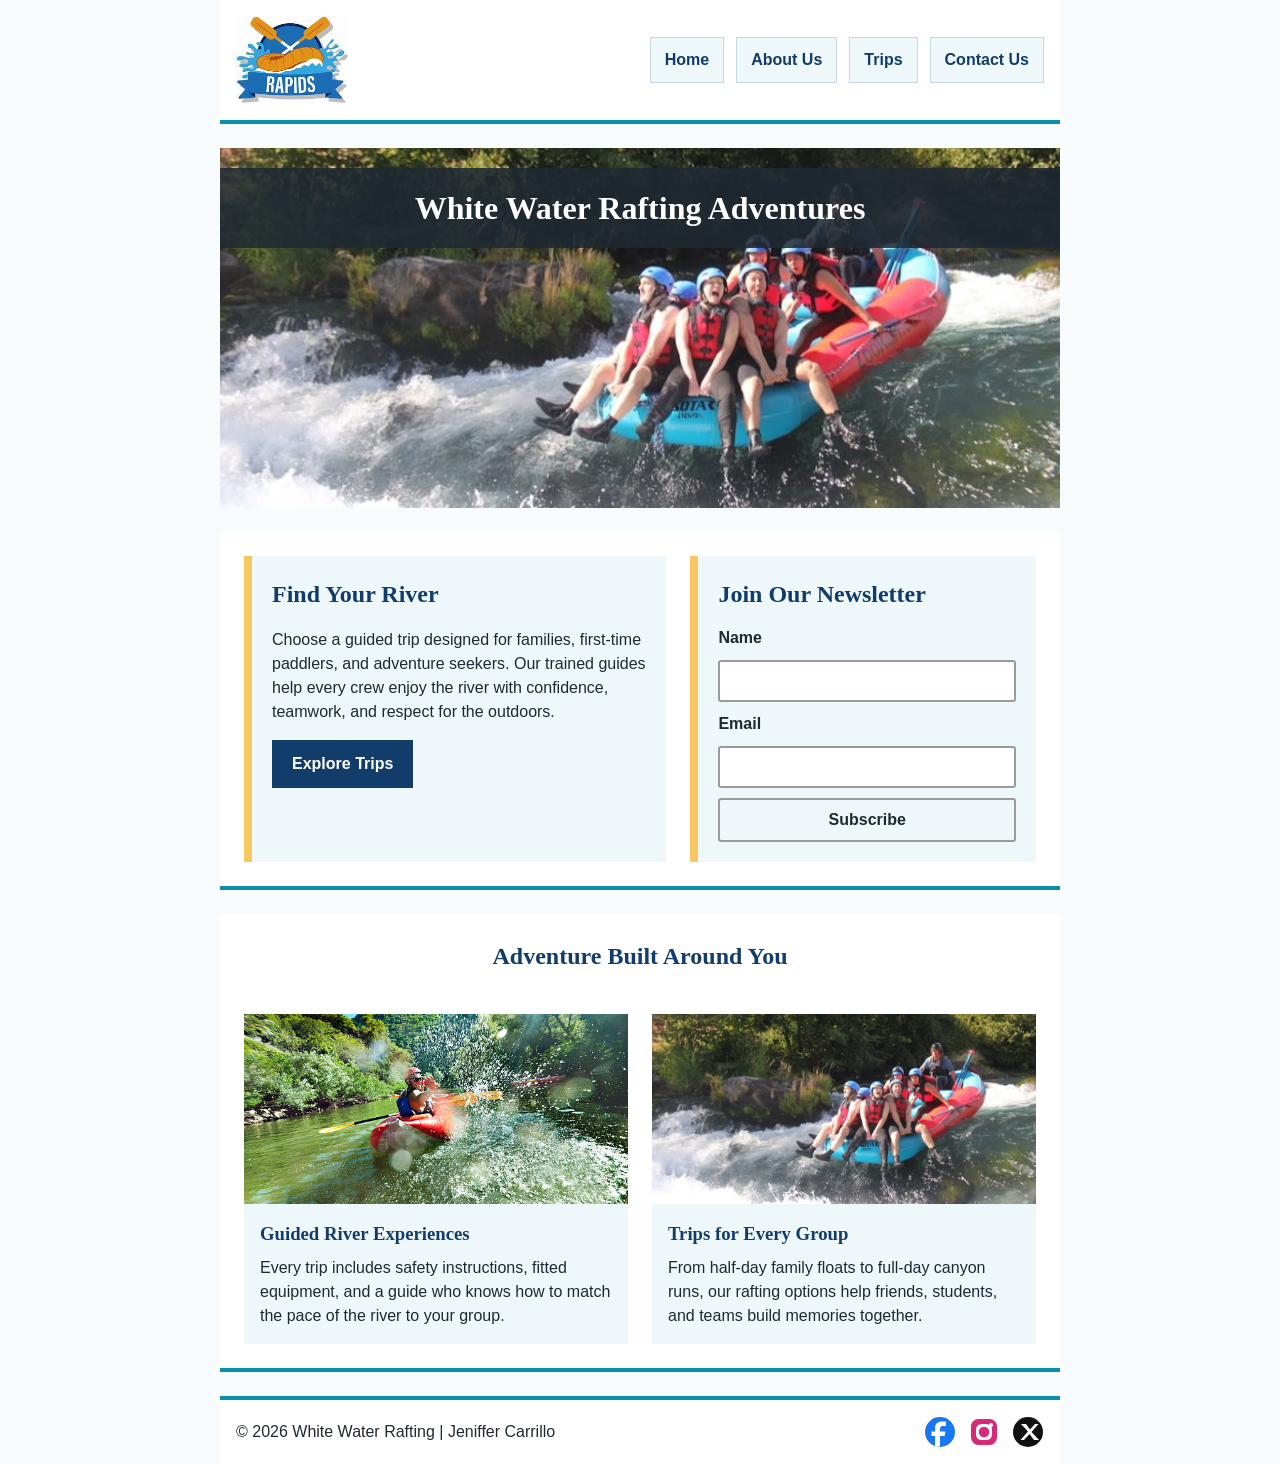
==== wwr/index.html @ c0d981f0 "Add rafting home and trips pages" ====
<!DOCTYPE html>
<html lang="en-US">

<head>
  <meta charset="UTF-8">
  <meta name="viewport" content="width=device-width, initial-scale=1.0">
  <meta name="description"
    content="Plan a whitewater rafting adventure with safe guides, scenic rivers, trip options, and outdoor experiences for every group.">
  <meta name="author" content="Jeniffer Carrillo">
  <title>Home | White Water Rafting</title>
  <link rel="stylesheet" href="styles/rafting.css">
</head>

<body>
  <header>
    <img src="images/rapids-logo.jpeg" alt="Rapids rafting logo">
    <nav>
      <ul>
        <li><a href="index.html">Home</a></li>
        <li><a href="about.html">About Us</a></li>
        <li><a href="trips.html">Trips</a></li>
        <li><a href="contact.html">Contact Us</a></li>
      </ul>
    </nav>
  </header>
  <main>
    <div class="hero home-hero">
      <img src="images/rafting-hero-unsplash.jpg"
        alt="Rafting team paddling through bright whitewater rapids">
      <h1>White Water Rafting Adventures</h1>
    </div>
    <section class="home-intro">
      <div>
        <h2>Find Your River</h2>
        <p>
          Choose a guided trip designed for families, first-time paddlers, and adventure seekers.
          Our trained guides help every crew enjoy the river with confidence, teamwork, and respect
          for the outdoors.
        </p>
        <a class="cta-link" href="trips.html">Explore Trips</a>
      </div>
      <form class="newsletter">
        <h2>Join Our Newsletter</h2>
        <label for="newsletter-name">Name</label>
        <input type="text" id="newsletter-name" name="newsletter-name" required>

        <label for="newsletter-email">Email</label>
        <input type="email" id="newsletter-email" name="newsletter-email" required>

        <button type="submit">Subscribe</button>
      </form>
    </section>
    <section class="purpose-grid">
      <h2>Adventure Built Around You</h2>
      <article>
        <img src="images/istock-canoe-splashes.jpg"
          alt="Rafting guest splashing through a fast river current">
        <div>
          <h3>Guided River Experiences</h3>
          <p>
            Every trip includes safety instructions, fitted equipment, and a guide who knows how to
            match the pace of the river to your group.
          </p>
        </div>
      </article>
      <article>
        <img src="images/rafting-hero-unsplash.jpg"
          alt="Group of paddlers moving together through whitewater">
        <div>
          <h3>Trips for Every Group</h3>
          <p>
            From half-day family floats to full-day canyon runs, our rafting options help friends,
            students, and teams build memories together.
          </p>
        </div>
      </article>
    </section>
  </main>
  <footer>
    <p>&copy; 2026 White Water Rafting | Jeniffer Carrillo</p>
    <nav class="socialmedia">
      <a href="https://facebook.com">
        <img src="images/facebook.svg" alt="Facebook">
      </a>
      <a href="https://instagram.com">
        <img src="images/instagram.svg" alt="Instagram">
      </a>
      <a href="https://x.com">
        <img src="images/x-social-media-icon.svg" alt="X">
      </a>
    </nav>
  </footer>
</body>

</html>
---- wwr/styles/rafting.css ----
:root {
  --primary-color: #123c69;
  --secondary-color: #0b8fab;
  --accent1-color: #1f2933;
  --accent2-color: #f6c85f;
  --heading-font: Georgia, "Times New Roman", serif;
  --body-font: Arial, Helvetica, sans-serif;
}

* {
  margin: 0;
  padding: 0;
  box-sizing: border-box;
}

body {
  font-family: var(--body-font);
  color: var(--accent1-color);
  line-height: 1.5;
  background-color: #f8fbfc;
}

header,
main,
footer {
  width: 840px;
  margin: 0 auto;
}

header {
  display: grid;
  grid-template-columns: 140px 1fr;
  align-items: center;
  gap: 24px;
  padding: 16px;
  background-color: #fff;
  border-bottom: 4px solid var(--secondary-color);
}

header img {
  width: 112px;
  height: auto;
  display: block;
}

h1,
h2,
h3 {
  font-family: var(--heading-font);
  color: var(--primary-color);
}

nav ul {
  display: flex;
  justify-content: flex-end;
  gap: 12px;
  list-style: none;
}

nav li {
  flex: 0 1 auto;
}

nav a {
  color: var(--primary-color);
  display: block;
  font-weight: 700;
  text-decoration: none;
  padding: 10px 14px;
  border: 1px solid #c8d8df;
  background-color: #eef7fa;
}

nav a:hover {
  color: #fff;
  background-color: var(--primary-color);
}

.hero {
  position: relative;
  margin-top: 24px;
}

.hero img {
  display: block;
  width: 100%;
  height: 360px;
  object-fit: cover;
}

h1 {
  position: absolute;
  top: 20px;
  width: 100%;
  padding: 16px;
  text-align: center;
  background-color: rgba(31, 41, 51, 0.86);
  color: #fff;
}

.hero article {
  position: absolute;
  left: 32px;
  right: 32px;
  bottom: 28px;
  min-height: 130px;
  padding: 18px;
  background-color: rgba(255, 255, 255, 0.92);
  border-left: 8px solid var(--accent2-color);
  box-shadow: 0 8px 22px rgba(0, 0, 0, 0.28);
}

.hero article img {
  float: right;
  width: 125px;
  height: auto;
  margin: 0 0 12px 16px;
  border: 3px solid #fff;
  box-shadow: 0 4px 12px rgba(0, 0, 0, 0.25);
}

section {
  margin: 24px 0;
  padding: 24px;
  background-color: #fff;
  border-bottom: 4px solid var(--secondary-color);
}

section h2 {
  margin-bottom: 16px;
  text-align: left;
  color: var(--primary-color);
}

.history h2,
.adventures h2 {
  text-align: center;
}

.history-grid {
  display: grid;
  grid-template-columns: 1fr 220px 1fr;
  align-items: center;
  gap: 24px;
}

.history-grid img {
  width: 100%;
  height: auto;
}

.adventure-grid {
  display: grid;
  grid-template-columns: repeat(5, 1fr);
  gap: 12px;
}

.adventure-grid figure {
  margin: 0;
}

.adventure-grid img {
  display: block;
  width: 100%;
  aspect-ratio: 1 / 1;
  object-fit: cover;
}

.adventure-grid figcaption {
  min-height: 48px;
  padding: 8px 4px 0;
  color: var(--primary-color);
  font-size: 0.85rem;
  font-weight: 700;
  text-align: center;
}

.home-intro {
  display: grid;
  grid-template-columns: 1.1fr 0.9fr;
  gap: 24px;
  align-items: stretch;
}

.home-intro > div,
.newsletter {
  padding: 20px;
  background-color: #eef7fa;
  border-left: 8px solid var(--accent2-color);
}

.cta-link {
  display: inline-block;
  margin-top: 16px;
  padding: 12px 20px;
  color: #fff;
  font-weight: 700;
  text-decoration: none;
  background-color: var(--primary-color);
}

.cta-link:hover {
  background-color: #0b2b4d;
}

.newsletter {
  display: grid;
  gap: 10px;
}

.newsletter h2 {
  margin-bottom: 4px;
}

.purpose-grid {
  display: grid;
  grid-template-columns: repeat(2, 1fr);
  gap: 24px;
}

.purpose-grid h2 {
  grid-column: 1 / -1;
  text-align: center;
}

.purpose-grid article,
.trip-grid article {
  background-color: #eef7fa;
}

.purpose-grid img,
.trip-grid img {
  display: block;
  width: 100%;
  height: 190px;
  object-fit: cover;
}

.purpose-grid article div,
.trip-grid article {
  padding: 16px;
}

.purpose-grid h3,
.trip-grid h3 {
  margin-bottom: 8px;
}

.trips-hero article {
  display: grid;
  grid-template-columns: 1fr auto;
  align-items: center;
  gap: 20px;
}

.trips-hero .cta-link {
  margin-top: 0;
  white-space: nowrap;
}

.trip-grid {
  display: grid;
  grid-template-columns: repeat(3, 1fr);
  gap: 18px;
}

.trip-grid article {
  display: grid;
  grid-template-rows: auto auto 1fr;
  padding: 0;
}

.trip-grid h3,
.trip-grid p {
  padding: 0 14px;
}

.trip-grid h3 {
  padding-top: 14px;
}

.trip-grid p {
  padding-bottom: 16px;
}

table {
  width: 100%;
  border-collapse: collapse;
}

caption {
  caption-side: bottom;
  padding-top: 8px;
  font-size: 0.9rem;
}

th,
td {
  padding: 12px;
  text-align: left;
  border: 1px solid #c8d8df;
}

th {
  color: #fff;
  background-color: var(--primary-color);
}

tbody tr:nth-child(even) {
  background-color: #eef7fa;
}

.contact-page h1 {
  position: static;
  margin: 22px 0 0;
  padding: 0;
  color: var(--accent1-color);
  font-family: var(--body-font);
  font-size: 2.2rem;
  font-weight: 400;
  text-align: center;
  background-color: transparent;
}

.contact-page section {
  background-color: #fff;
  border: none;
}

.contact-page .employees {
  margin-top: 24px;
  border: 2px solid #9b9b9b;
}

.contact-page section h2 {
  color: var(--accent1-color);
  font-family: var(--body-font);
  font-size: 1.6rem;
  text-align: center;
}

.contact-info h2 {
  position: absolute;
  left: -9999px;
}

.contact-info {
  margin-top: 0;
  padding: 0 6px 18px;
}

.contact-summary {
  display: flex;
  justify-content: center;
  margin-bottom: 26px;
  text-align: center;
}

.contact-details {
  font-size: 1.1rem;
  font-weight: 700;
}

.contact-details p {
  margin: 0;
}

.contact-grid,
.employee-grid {
  display: grid;
  gap: 48px;
}

.contact-grid {
  grid-template-columns: 1fr 1fr;
  align-items: start;
}

.contact-info iframe {
  width: 100%;
  min-height: 350px;
  border: 2px solid #9b9b9b;
}

.employee-grid {
  grid-template-columns: repeat(3, 1fr);
  justify-items: center;
}

.employee-grid figure {
  width: 150px;
  margin: 0;
  text-align: center;
}

.employee-grid img {
  display: block;
  width: 100%;
  aspect-ratio: 1 / 1;
  object-fit: cover;
  background-color: #e5e5e5;
}

.employee-grid figcaption {
  padding-top: 8px;
  color: var(--accent1-color);
  font-weight: 700;
}

form {
  display: grid;
  gap: 10px;
  padding-top: 0;
}

.form-row {
  display: grid;
  grid-template-columns: 90px 1fr;
  align-items: center;
  gap: 16px;
}

label,
legend {
  color: var(--accent1-color);
  font-weight: 700;
}

input,
textarea {
  width: 100%;
  padding: 7px 10px;
  color: var(--accent1-color);
  font: inherit;
  border: 2px solid #9b9b9b;
  border-radius: 3px;
}

textarea {
  resize: vertical;
}

fieldset {
  display: grid;
  grid-template-columns: 90px 1fr;
  gap: 10px 16px;
  padding: 0;
  border: none;
}

fieldset legend {
  float: left;
  width: 90px;
  padding: 0;
}

fieldset label {
  grid-column: 2;
  display: flex;
  align-items: center;
  gap: 10px;
  color: var(--accent1-color);
  font-weight: 400;
}

.checkbox-label {
  display: flex;
  align-items: center;
  gap: 10px;
  font-weight: 400;
}

input[type="radio"],
input[type="checkbox"] {
  width: auto;
}

button {
  width: 100%;
  padding: 8px 24px;
  color: var(--accent1-color);
  font: inherit;
  font-weight: 700;
  background-color: #eef7fa;
  border: 2px solid #9b9b9b;
  border-radius: 3px;
  cursor: pointer;
}

button:hover {
  color: #fff;
  background-color: var(--primary-color);
}

footer {
  display: grid;
  grid-template-columns: 1fr auto;
  align-items: center;
  gap: 24px;
  padding: 16px;
  background-color: #fff;
  border-top: 4px solid var(--secondary-color);
}

footer p {
  margin: 0;
}

.socialmedia {
  display: flex;
  justify-content: flex-end;
  gap: 12px;
}

.socialmedia a {
  text-decoration: none;
  border: none;
  padding: 0;
  background-color: transparent;
}

.socialmedia img {
  display: block;
  width: 32px;
  height: 32px;
}
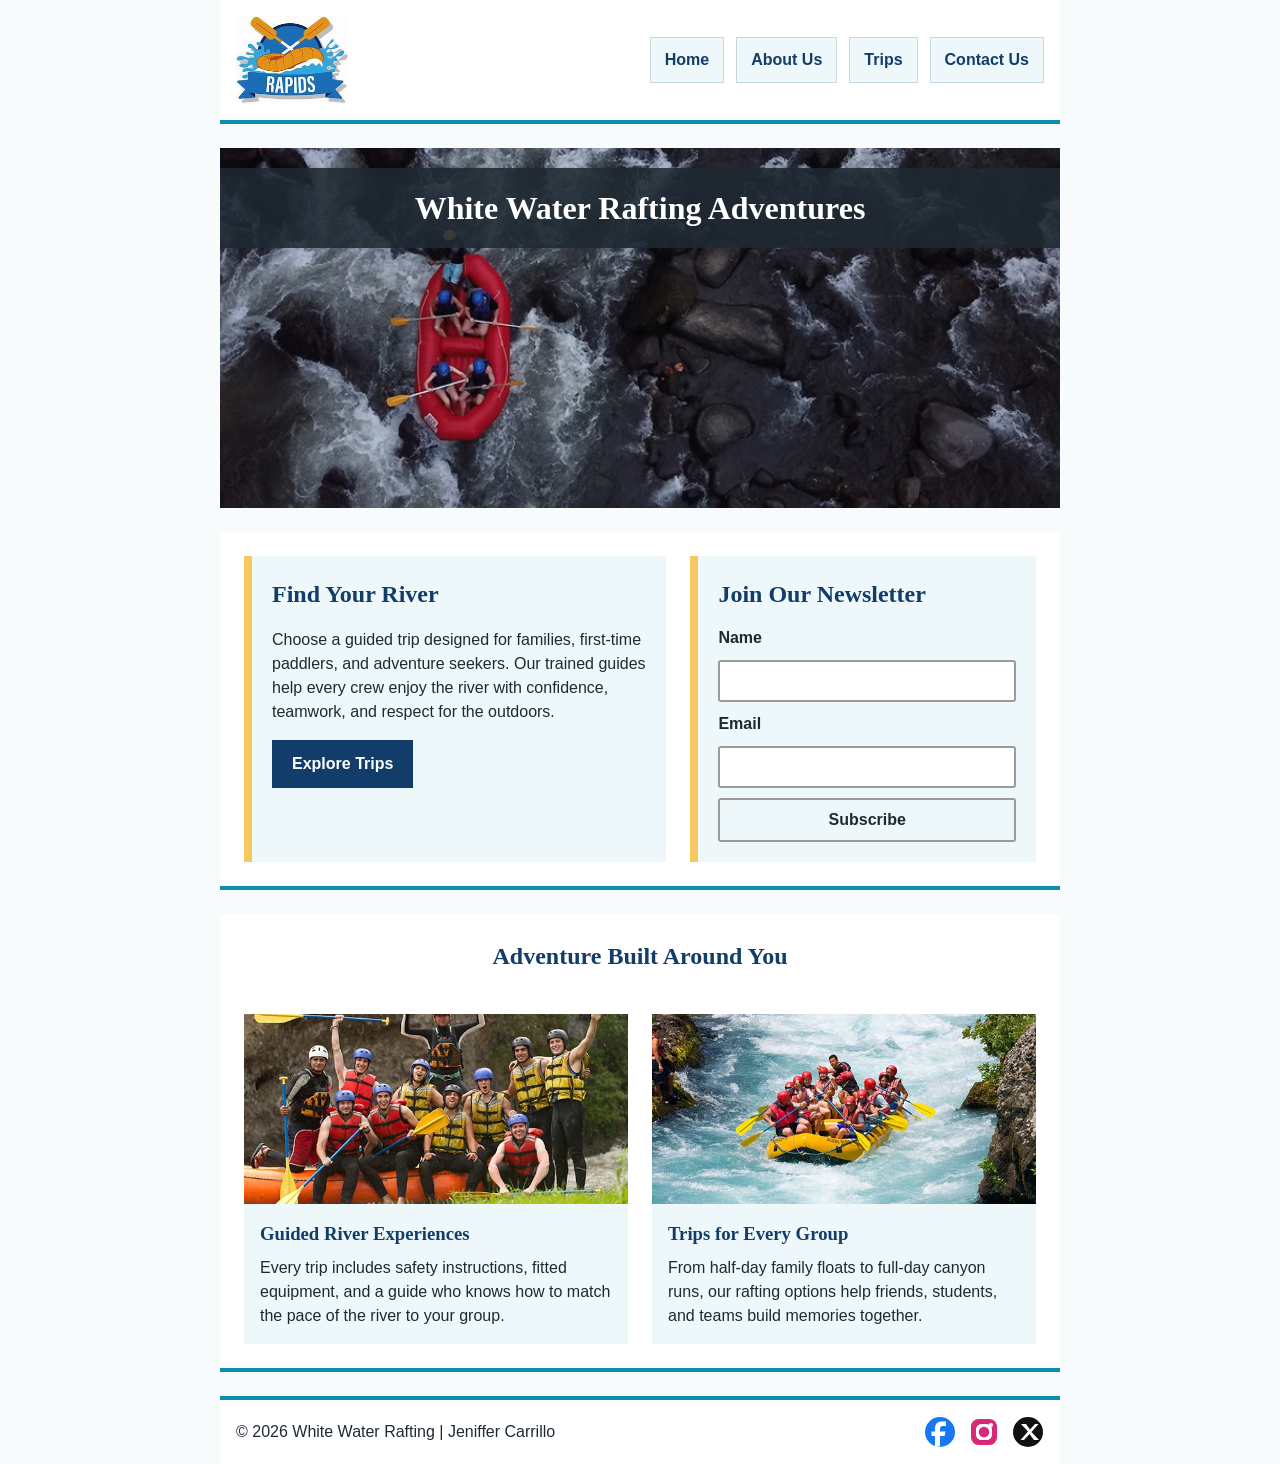
==== commit fd332bad: "Use new rafting images across site" ====
--- a/wwr/index.html
+++ b/wwr/index.html
@@ -25,8 +25,8 @@
   </header>
   <main>
     <div class="hero home-hero">
-      <img src="images/rafting-hero-unsplash.jpg"
-        alt="Rafting team paddling through bright whitewater rapids">
+      <img src="images/rafting16_1024.jpg"
+        alt="Aerial view of a rafting crew navigating rocky whitewater rapids">
       <h1>White Water Rafting Adventures</h1>
     </div>
     <section class="home-intro">
@@ -53,8 +53,8 @@
     <section class="purpose-grid">
       <h2>Adventure Built Around You</h2>
       <article>
-        <img src="images/istock-canoe-splashes.jpg"
-          alt="Rafting guest splashing through a fast river current">
+        <img src="images/rafting59_600.jpg"
+          alt="Happy rafting team celebrating beside the river after a trip">
         <div>
           <h3>Guided River Experiences</h3>
           <p>
@@ -64,8 +64,8 @@
         </div>
       </article>
       <article>
-        <img src="images/rafting-hero-unsplash.jpg"
-          alt="Group of paddlers moving together through whitewater">
+        <img src="images/rafting53_600.jpg"
+          alt="Rafting group paddling through bright blue whitewater">
         <div>
           <h3>Trips for Every Group</h3>
           <p>
--- a/wwr/styles/rafting.css
+++ b/wwr/styles/rafting.css
@@ -149,6 +149,23 @@
   height: auto;
 }
 
+.history-photo {
+  margin: 0;
+}
+
+.history-photo img {
+  display: block;
+  aspect-ratio: 4 / 3;
+  object-fit: cover;
+}
+
+.history-photo figcaption {
+  padding-top: 6px;
+  color: var(--accent1-color);
+  font-size: 0.72rem;
+  text-align: center;
+}
+
 .adventure-grid {
   display: grid;
   grid-template-columns: repeat(5, 1fr);
